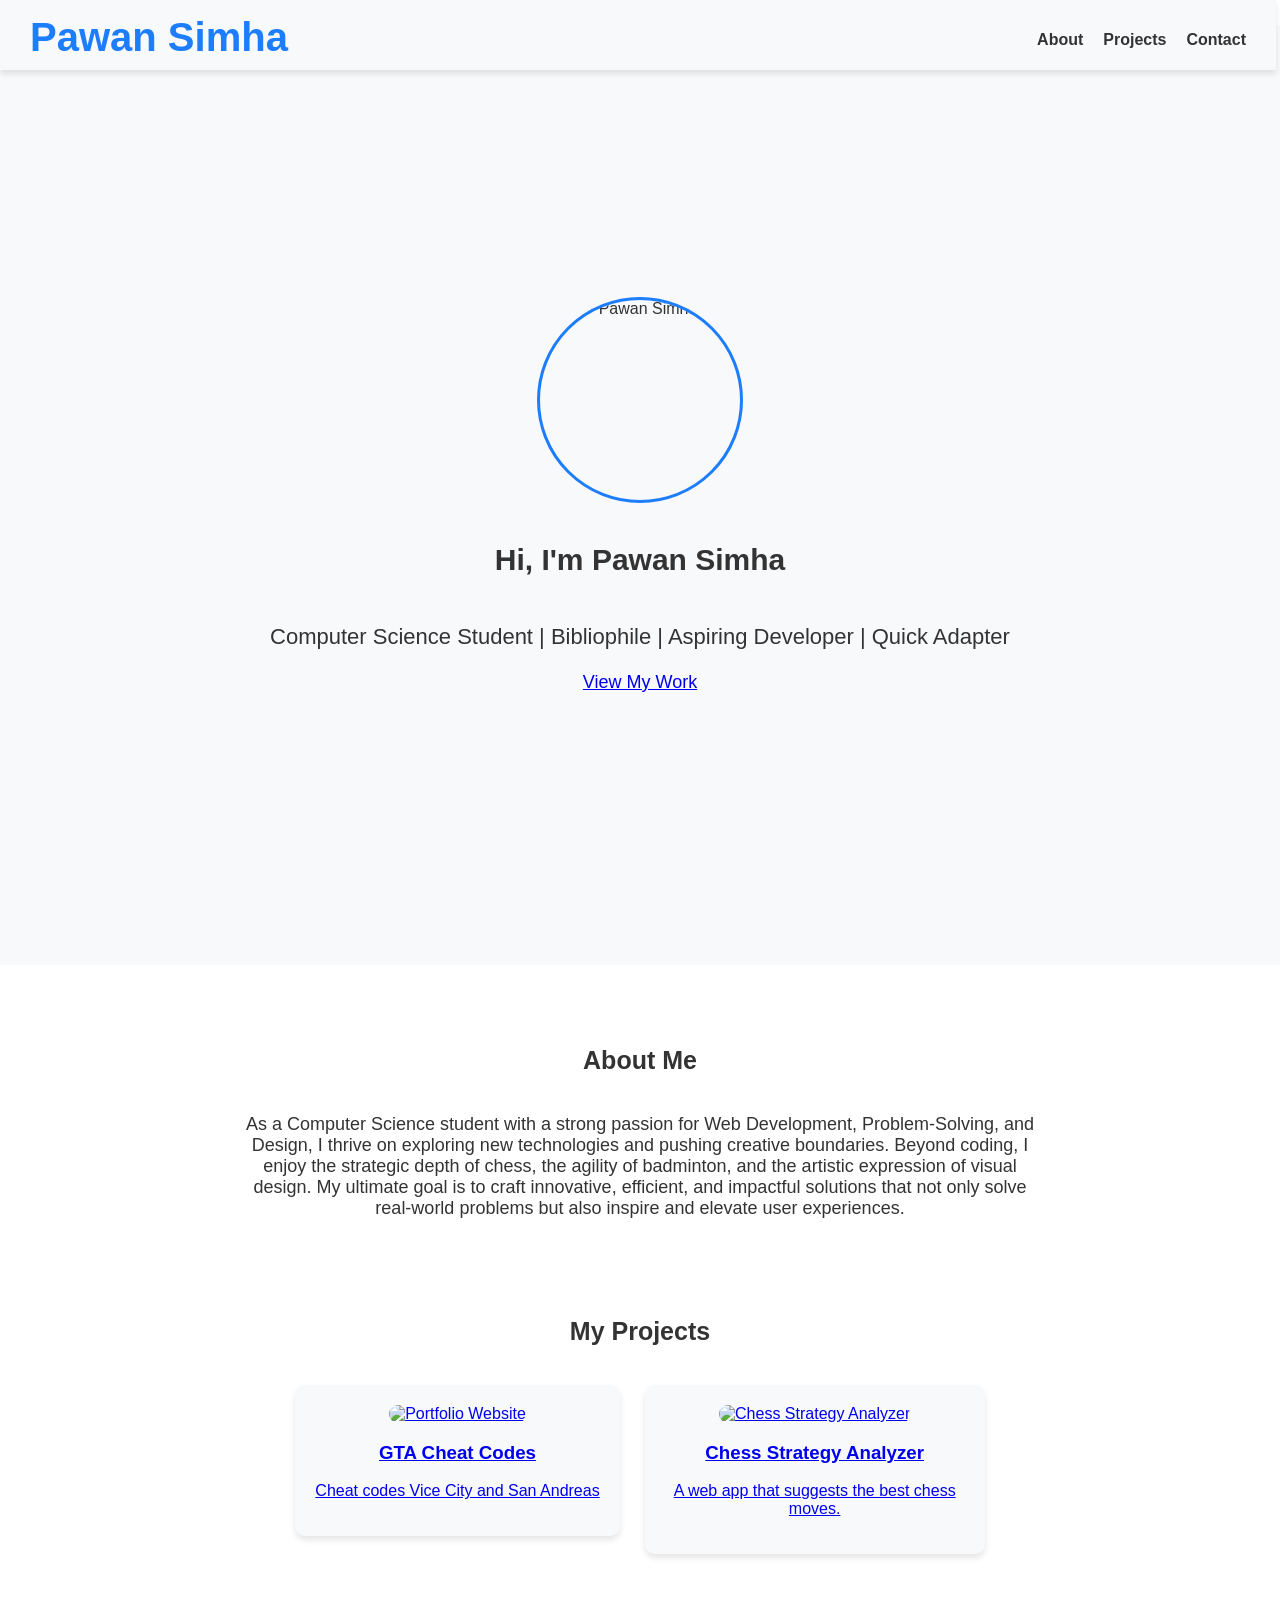
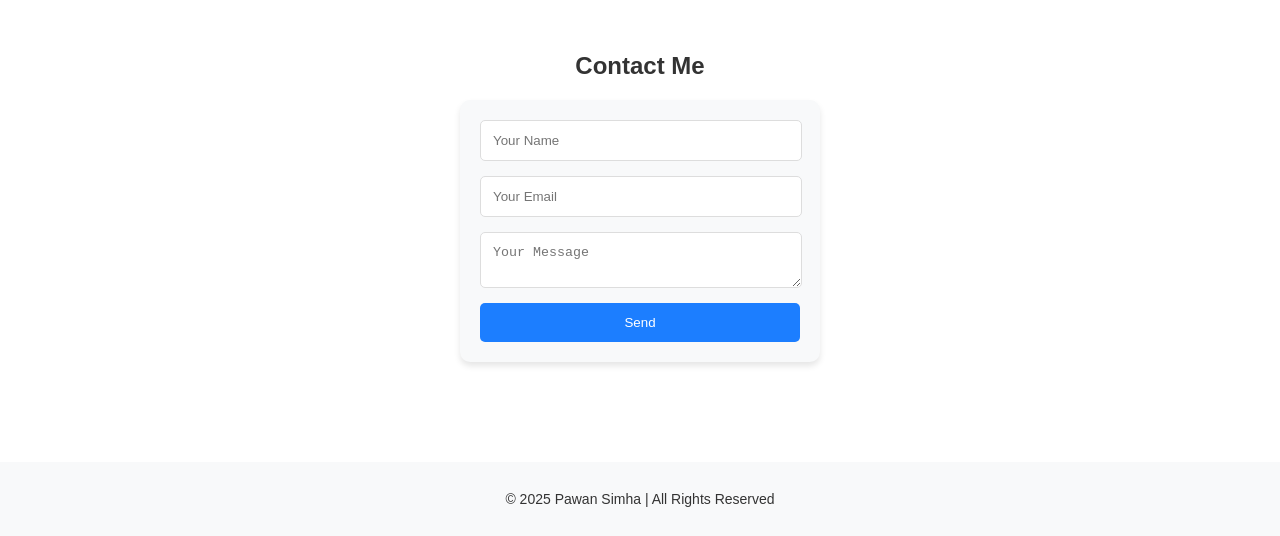
==== index.html @ 6314f767 "Add files via upload" ====
<!DOCTYPE html>
<html lang="en">
<head>
    <meta charset="UTF-8">
    <meta name="viewport" content="width=device-width, initial-scale=1.0">
    <title>Pawan Simha - Portfolio</title>
    <link rel="stylesheet" href="style.css">
    <script defer src="script.js"></script>
</head>
<body>

    <!-- Navigation Bar -->
    <header>
        <h1 style="font-size:40px">Pawan Simha</h1>
        <nav>
            <ul>
                <li><a href="#about">About</a></li>
                <li><a href="#projects">Projects</a></li>
                <li><a href="#contact">Contact</a></li>
            </ul>
        </nav>
    </header>

    <!-- Hero Section with Profile Photo -->
    <section id="hero">
        <img src="Pawan Simha.jpg" alt="Pawan Simha" class="profile-pic">
        <h2 style="font-size: 30px;">Hi, I'm <span class="typing-effect"></span></h2>
        <p  style="font-size: 22px;">Computer Science Student | Bibliophile | Aspiring Developer | Quick Adapter</p>
        <a href="#projects" class="btn" style="font-size:large">View My Work</a>
    </section>

    <!-- About Section -->
    <section id="about">
        <h2 style="font-size: 25px;">About Me</h2>
        <div class="about-content">
            <p style="text-align:center; font-size: 18px;">
                As a Computer Science student with a strong passion for Web Development,
                Problem-Solving, and Design, I thrive on exploring new technologies and pushing creative boundaries.
                Beyond coding, I enjoy the strategic depth of chess, the agility of badminton,
                and the artistic expression of visual design. My ultimate goal is to craft innovative, efficient,
                and impactful solutions that not only solve real-world problems but also inspire and elevate user experiences.
            </p>
        </div>
    </section>

    <!-- Projects Section -->
    <section id="projects">
        <h2 style="font-size: 25px;">My Projects</h2><br>
        <div class="project-grid">
            <a href="project-1.html">
                <div class="project-card">
                    <img src="project1.jpg" alt="Portfolio Website">
                    <h3>GTA Cheat Codes</h3>
                    <p>Cheat codes Vice City and San Andreas</p>
                </div>
            </a>

            <a href="project-2.html">
                <div class="project-card">
                    <img src="images/project2.jpg" alt="Chess Strategy Analyzer">
                    <h3>Chess Strategy Analyzer</h3>
                    <p>A web app that suggests the best chess moves.</p>
                </div>
            </a>
        </div>
    </section><br>

    <!-- Contact Section -->
   <!-- Contact Section -->
    <section id="contact">
        <h2>Contact Me</h2>
        <form action="https://formsubmit.co/iampawansimha.2004@gmail.com" method="POST">
            <input type="text" name="name" placeholder="Your Name" required>
            <input type="email" name="email" placeholder="Your Email" required>
            <textarea name="message" placeholder="Your Message" required></textarea>
            <button type="submit">Send</button>
        </form>
    </section>

    <!-- Footer -->
    <footer>
        <p>© 2025 Pawan Simha | All Rights Reserved</p>
    </footer>

</body>
</html>
---- style.css ----
/* Global Styles */
body {
    font-family: Arial, sans-serif;
    margin: 0;
    padding: 0;
    padding-top: 25px;
    text-align: center;
    background: #ffffff;
    color: #333;
    overflow-x: hidden;
}

/* Navigation Bar */
header {
    display: flex;
    justify-content: space-between;
    padding: 15px 30px;
    background: #f8f9fa;
    position: fixed;
    width: 95%;
    top: 0;
    z-index: 1000;
    height: 40px;
    box-shadow: 0px 4px 6px rgba(0, 0, 0, 0.1);
}

header h1 {
    margin: 0;
    color: #1c7eff;
    font-size: 24px;
}

nav ul {
    list-style: none;
    display: flex;
    gap: 20px;
}

nav ul li a {
    color: #333;
    text-decoration: none;
    font-weight: bold;
    transition: color 0.3s;
}

nav ul li a:hover {
    color: #1c7eff;
}

/* Hero Section */
#hero {
    height: 100vh;
    display: flex;
    flex-direction: column;
    justify-content: center;
    align-items: center;
    background: #f8f9fa;
    color: #333;
    padding: 20px;
}

.profile-pic {
    width: 200px;
    height: 200px;
    border-radius: 50%;
    object-fit: cover;
    border: 3px solid #1c7eff;
    margin-bottom: 15px;
}

/* About Section */
#about {
    padding: 60px 20px;
    background: #ffffff;
}

.about-content {
    display: flex;
    align-items: center;
    justify-content: center;
    gap: 10px;
    max-width: 800px;
    margin: auto;
    text-align: left;
}

.about-pic {
    width: 140px;
    height: 140px;
    border-radius: 50%;
    object-fit: cover;
    border: 2px solid #1c7eff;
}

/* Projects Section */
.project-grid {
    display: flex;
    justify-content: center;
    gap: 25px;
    flex-wrap: wrap;
}

.project-card {
    background: #f8f9fa;
    padding: 20px;
    border-radius: 10px;
    box-shadow: 0px 4px 6px rgba(0, 0, 0, 0.1);
    transition: transform 0.3s ease;
    max-width: 300px;
}

.project-card:hover {
    transform: scale(1.05);
}

/* Contact Form */
#contact {
    padding: 60px 20px;
    background: #ffffff;
}

form {
    display: flex;
    flex-direction: column;
    gap: 15px;
    width: 320px;
    margin: auto;
    background: #f8f9fa;
    padding: 20px;
    border-radius: 10px;
    box-shadow: 0px 4px 6px rgba(0, 0, 0, 0.1);
    max-width: 100%;
}

input, textarea {
    padding: 12px;
    border: 1px solid #ddd;
    border-radius: 5px;
    width: calc(100% - 24px);
}

button {
    padding: 12px;
    background: #1c7eff;
    color: white;
    border: none;
    border-radius: 5px;
    cursor: pointer;
    transition: background 0.3s;
}

button:hover {
    background: #155ab6;
}

/* Footer */
footer {
    background: #f8f9fa;
    color: #333;
    padding: 15px;
    margin-top: 40px;
    text-align: center;
    font-size: 14px;
}
img {
    border-radius: 10px; /* Makes the image circular */
    width: 160px; /* Ensure width and height are equal for a perfect circle */
    height: 80px;
    object-fit: cover; /* Ensures the image covers the space without distortion */
}
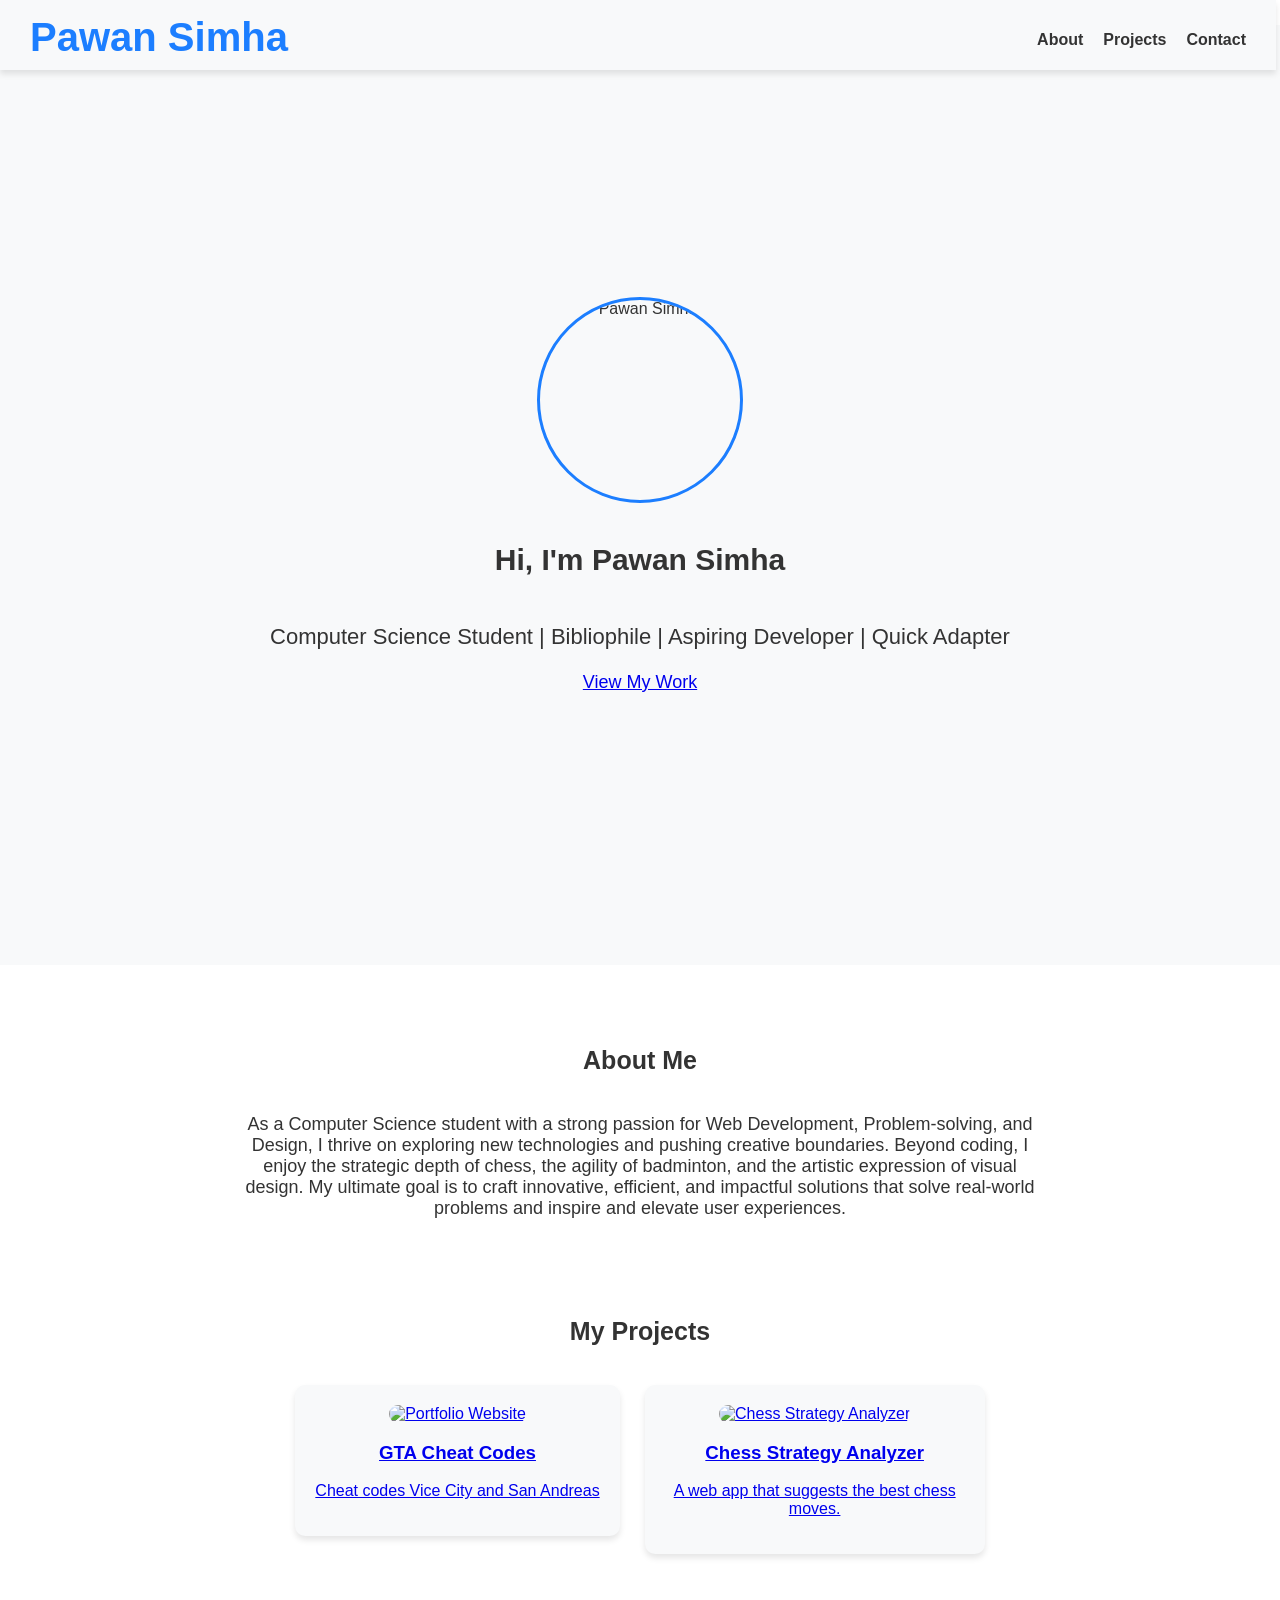
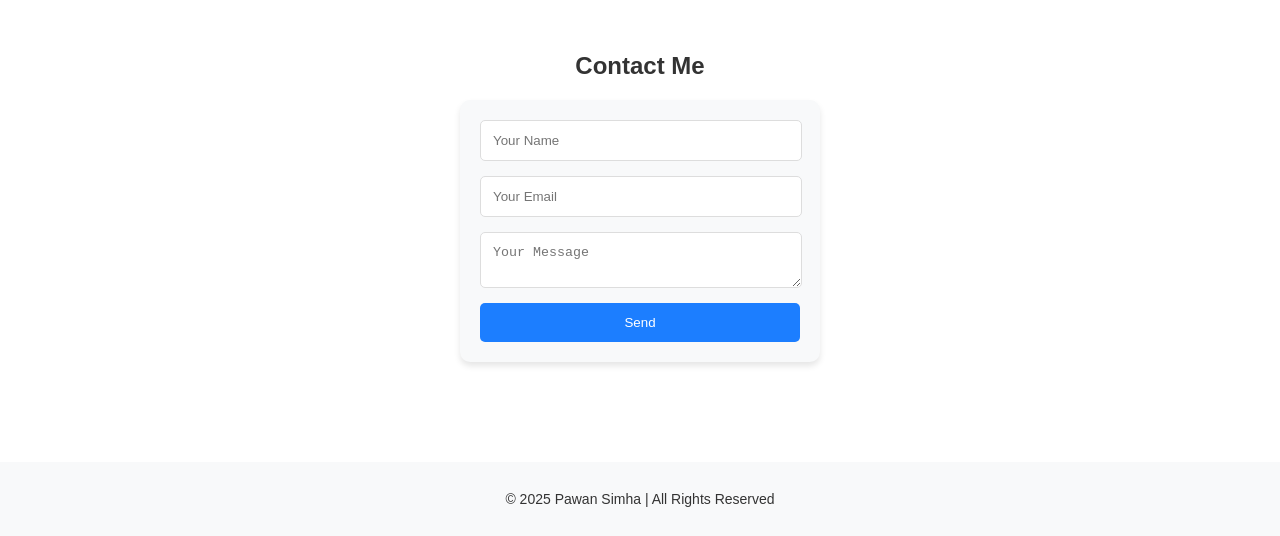
==== commit 42e15998: "Update index.html" ====
--- a/index.html
+++ b/index.html
@@ -35,10 +35,10 @@
         <div class="about-content">
             <p style="text-align:center; font-size: 18px;">
                 As a Computer Science student with a strong passion for Web Development,
-                Problem-Solving, and Design, I thrive on exploring new technologies and pushing creative boundaries.
+                Problem-solving, and Design, I thrive on exploring new technologies and pushing creative boundaries.
                 Beyond coding, I enjoy the strategic depth of chess, the agility of badminton,
                 and the artistic expression of visual design. My ultimate goal is to craft innovative, efficient,
-                and impactful solutions that not only solve real-world problems but also inspire and elevate user experiences.
+                and impactful solutions that solve real-world problems and inspire and elevate user experiences.
             </p>
         </div>
     </section>
@@ -47,15 +47,15 @@
     <section id="projects">
         <h2 style="font-size: 25px;">My Projects</h2><br>
         <div class="project-grid">
-            <a href="project-1.html">
+            <a href="project 1.html">
                 <div class="project-card">
-                    <img src="project1.jpg" alt="Portfolio Website">
+                    <img src="images/project1.jpg" alt="Portfolio Website">
                     <h3>GTA Cheat Codes</h3>
                     <p>Cheat codes Vice City and San Andreas</p>
                 </div>
             </a>
 
-            <a href="project-2.html">
+            <a href="project 2.html">
                 <div class="project-card">
                     <img src="images/project2.jpg" alt="Chess Strategy Analyzer">
                     <h3>Chess Strategy Analyzer</h3>
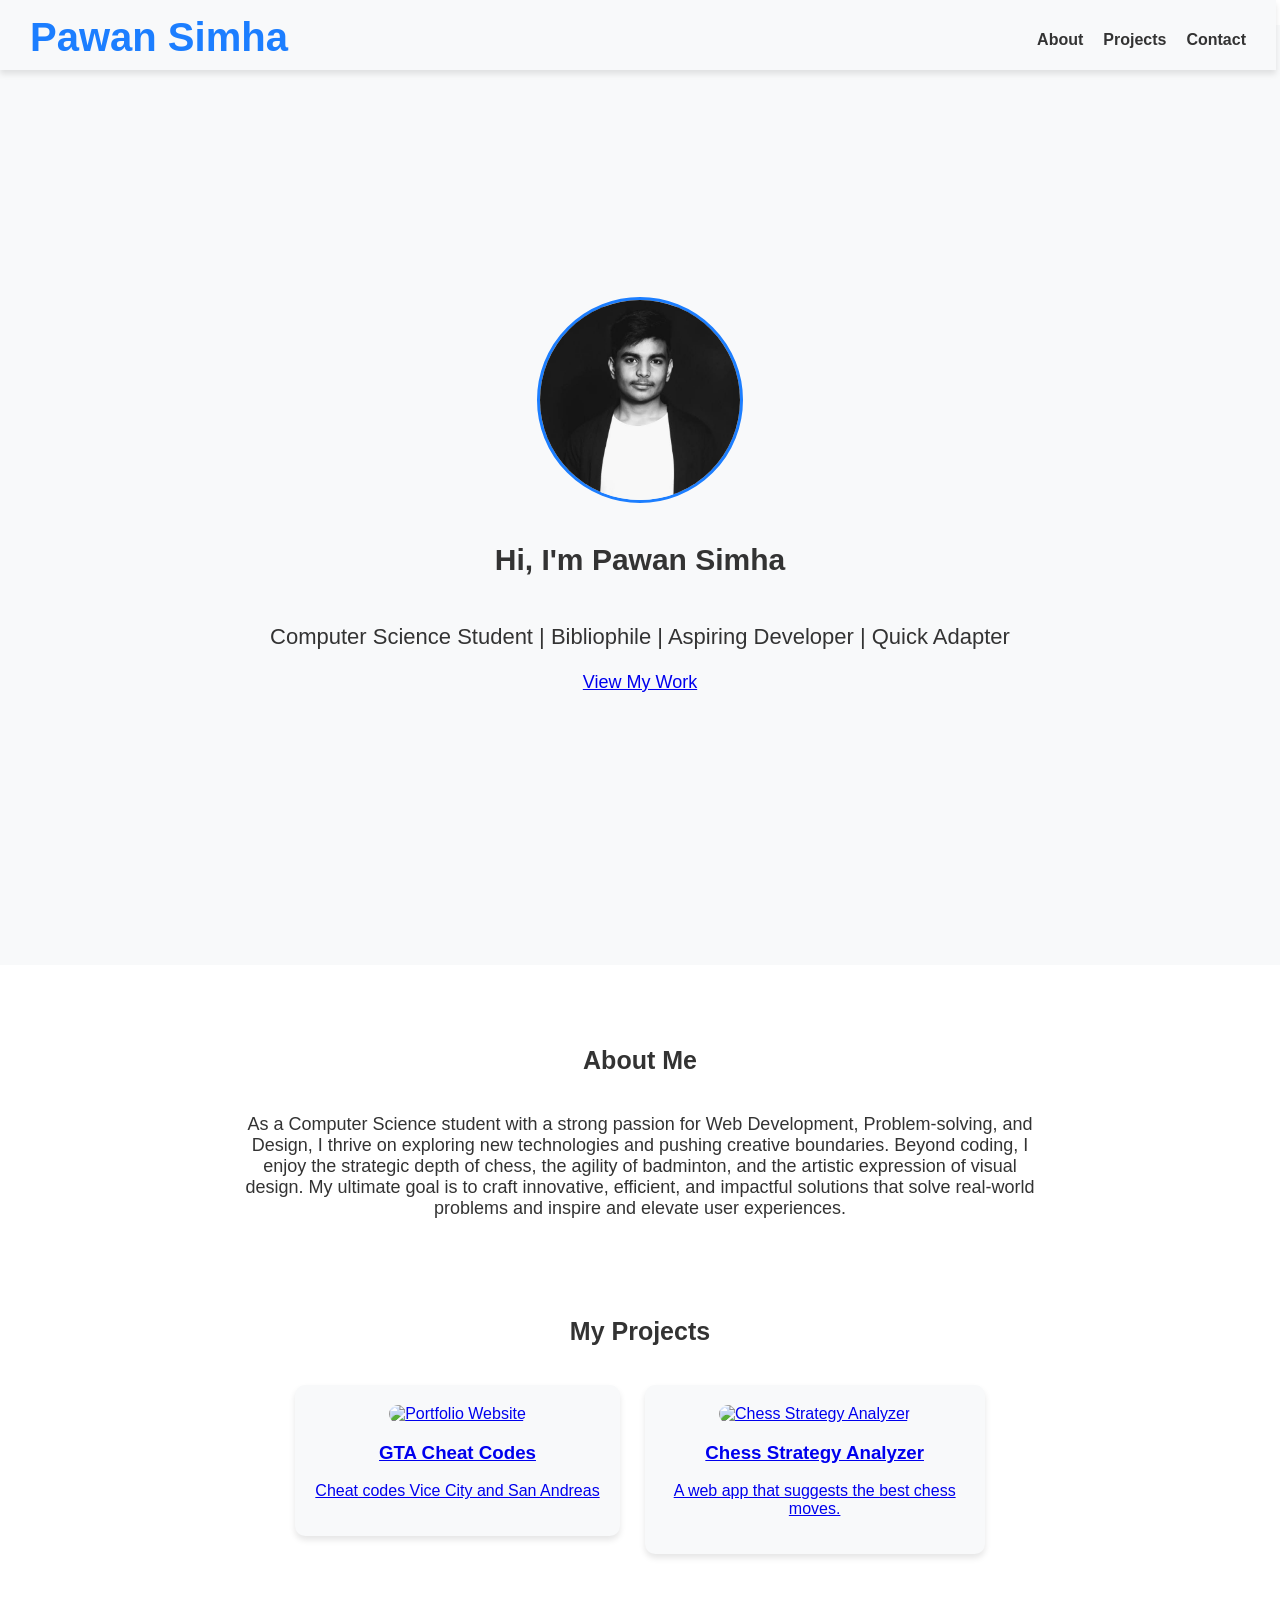
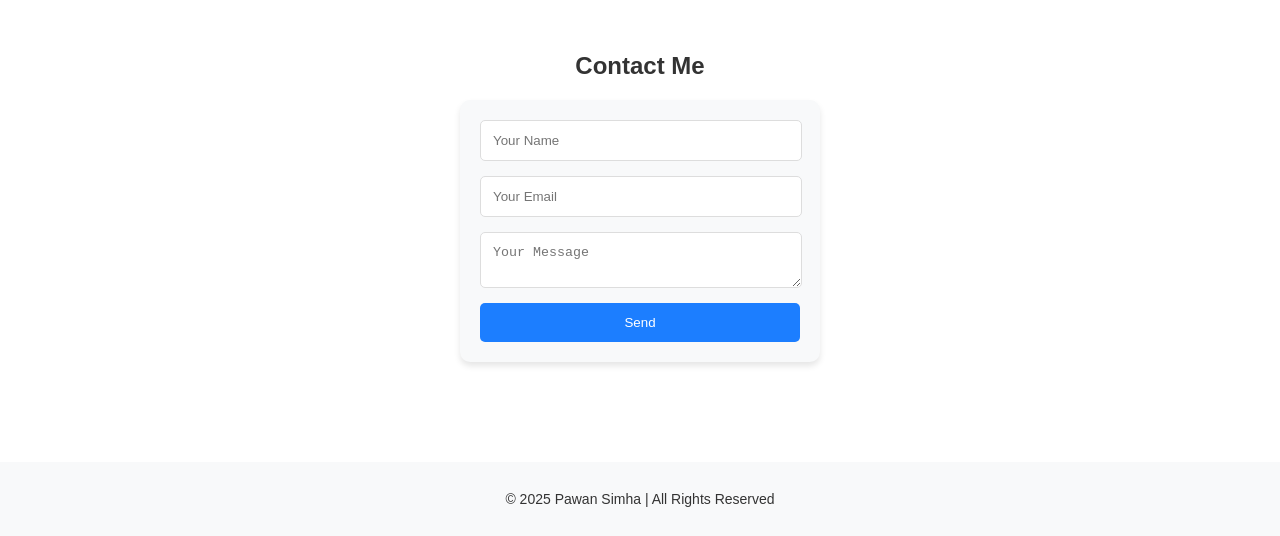
==== commit 94baa661: "Update index.html" ====
--- a/index.html
+++ b/index.html
@@ -23,7 +23,7 @@
 
     <!-- Hero Section with Profile Photo -->
     <section id="hero">
-        <img src="Pawan Simha.jpg" alt="Pawan Simha" class="profile-pic">
+        <img src="images/Pawan Simha.jpg" alt="Pawan Simha" class="profile-pic">
         <h2 style="font-size: 30px;">Hi, I'm <span class="typing-effect"></span></h2>
         <p  style="font-size: 22px;">Computer Science Student | Bibliophile | Aspiring Developer | Quick Adapter</p>
         <a href="#projects" class="btn" style="font-size:large">View My Work</a>
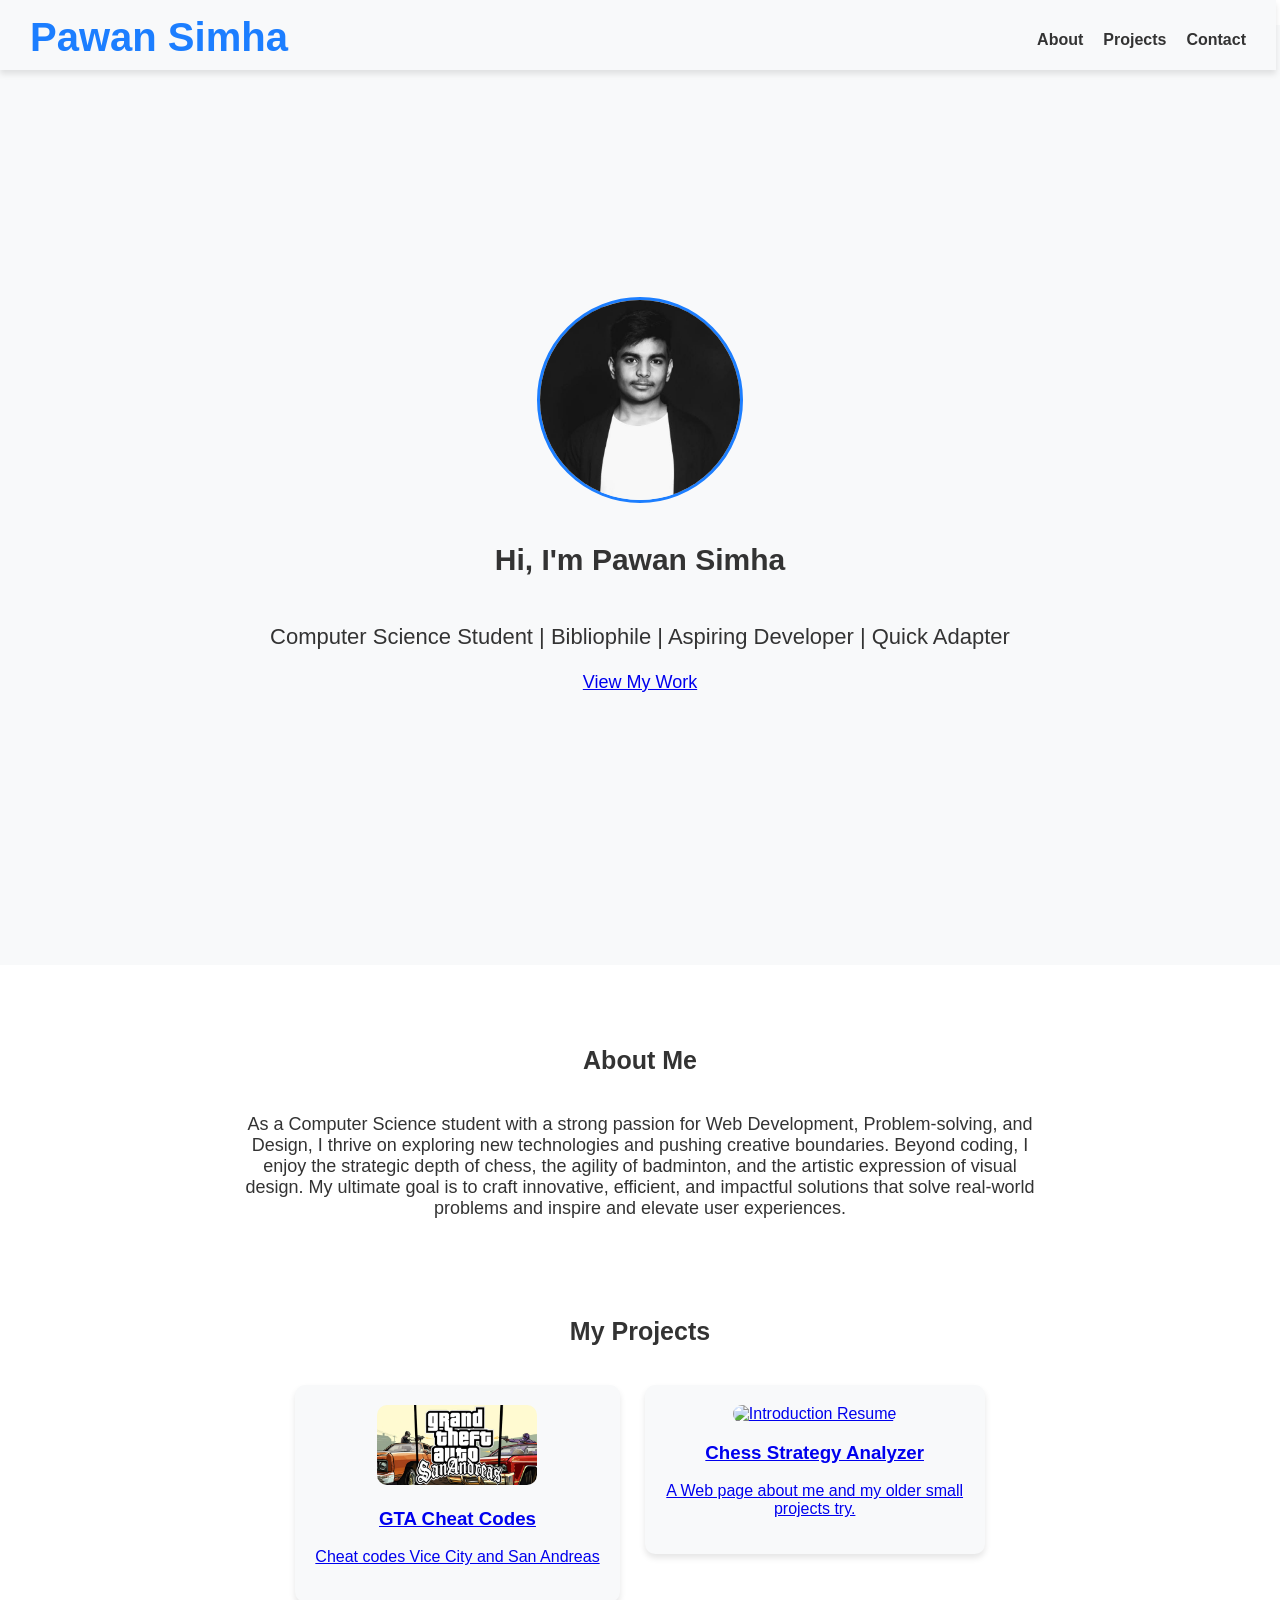
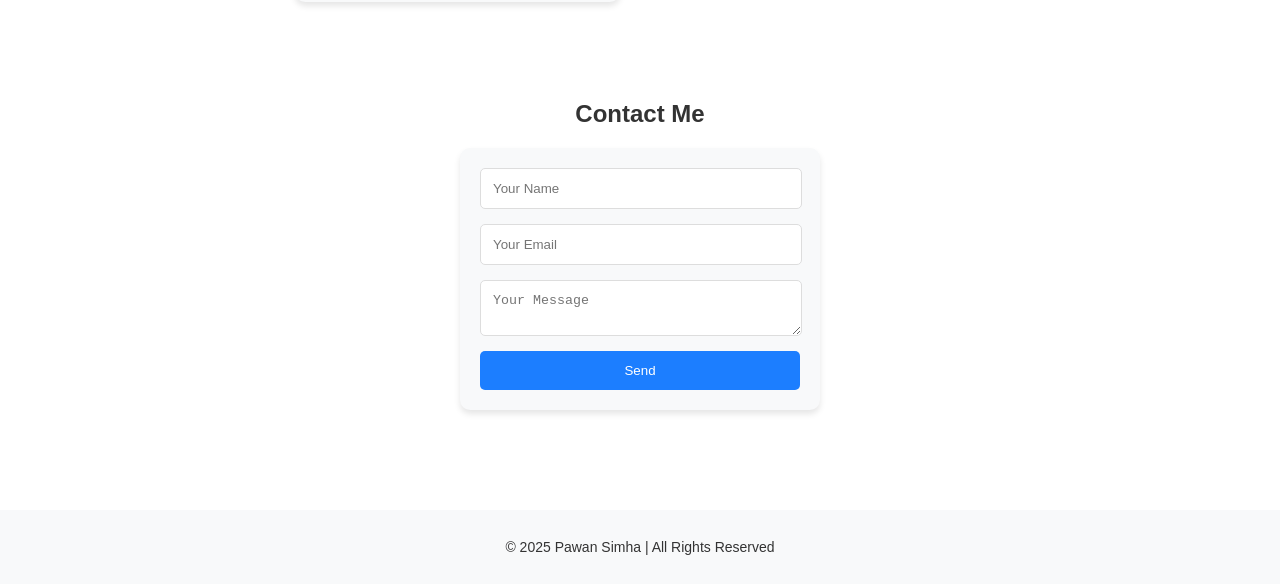
==== commit e71de1bd: "Update index.html" ====
--- a/index.html
+++ b/index.html
@@ -57,9 +57,9 @@
 
             <a href="project 2.html">
                 <div class="project-card">
-                    <img src="images/project2.jpg" alt="Chess Strategy Analyzer">
+                    <img src="images/project2.jpg" alt="Introduction Resume">
                     <h3>Chess Strategy Analyzer</h3>
-                    <p>A web app that suggests the best chess moves.</p>
+                    <p>A Web page about me and my older small projects try.</p>
                 </div>
             </a>
         </div>
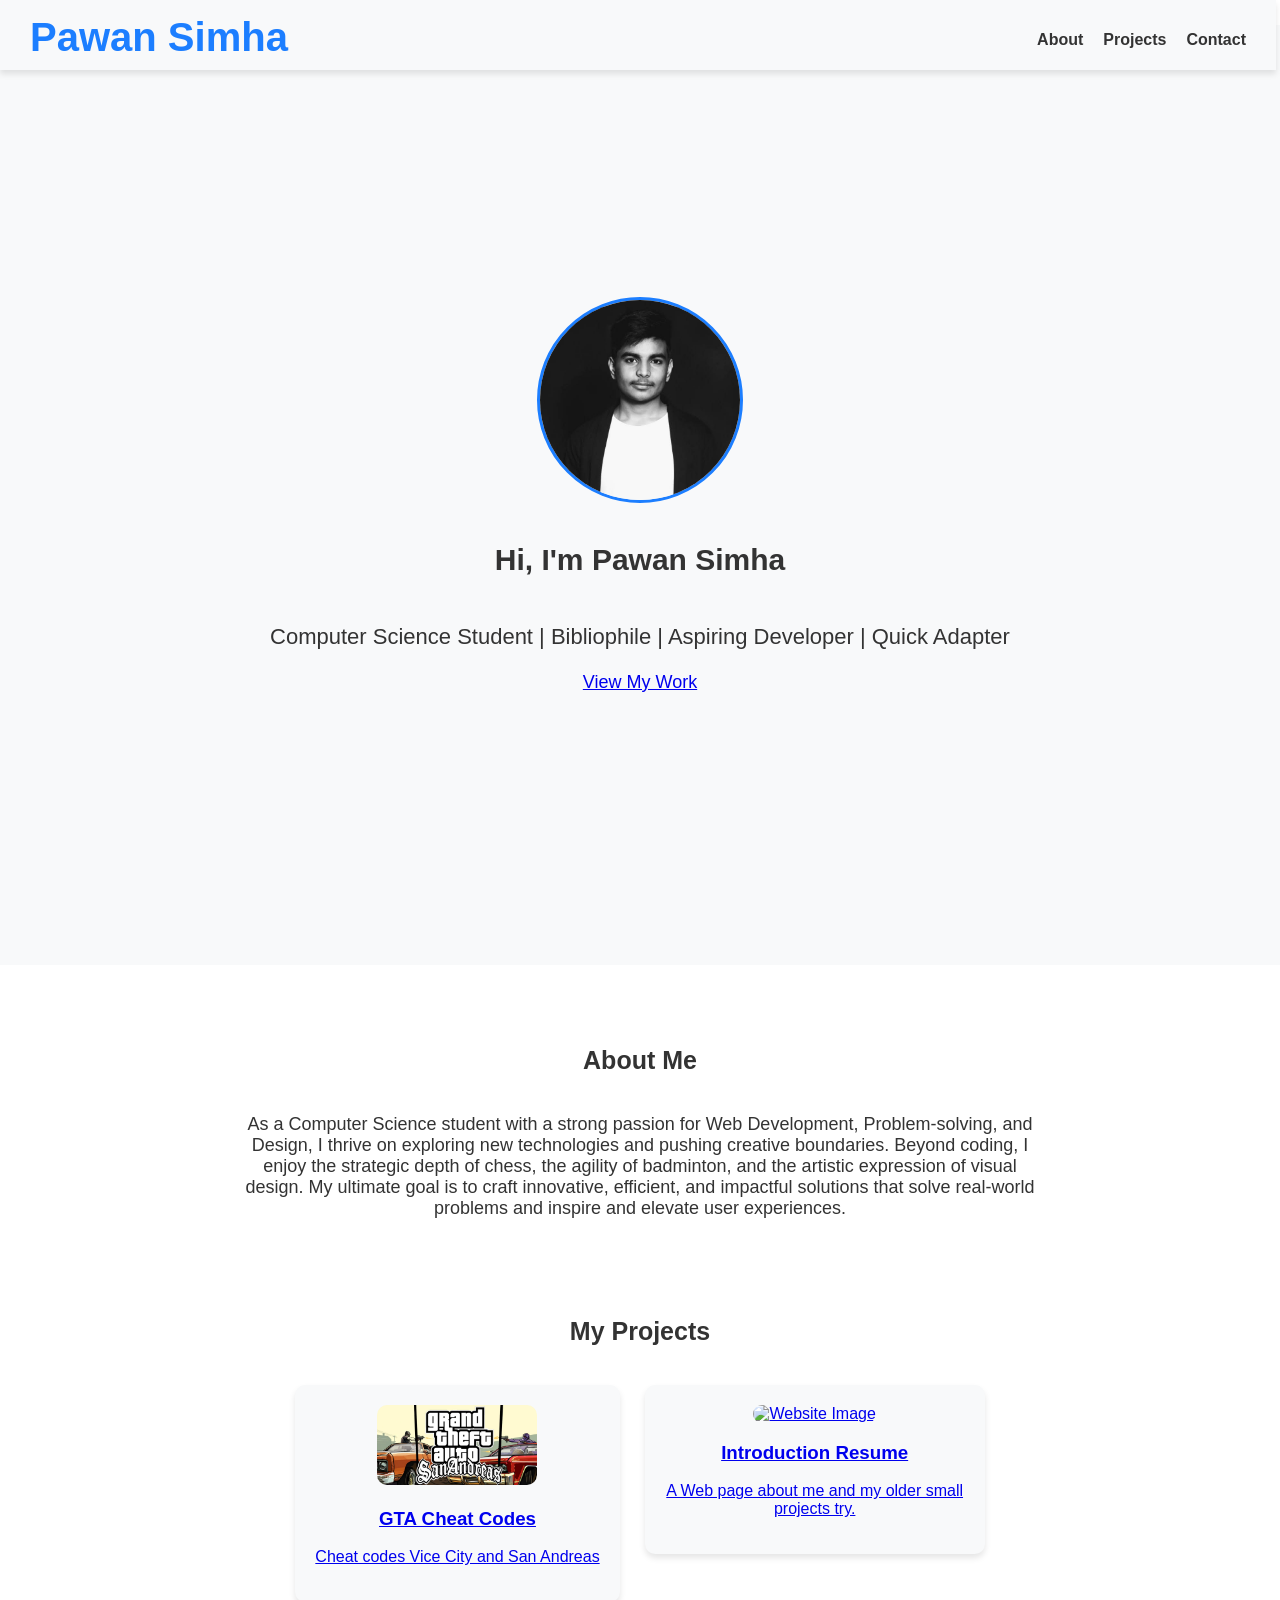
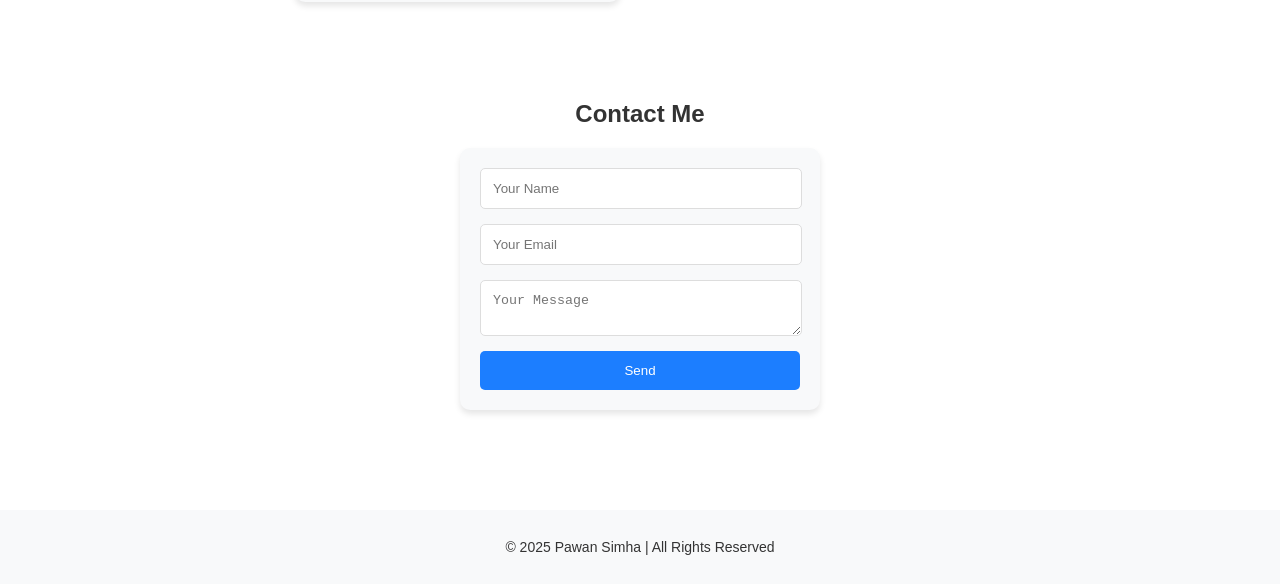
==== commit 350e5d97: "Update index.html" ====
--- a/index.html
+++ b/index.html
@@ -49,7 +49,7 @@
         <div class="project-grid">
             <a href="project 1.html">
                 <div class="project-card">
-                    <img src="images/project1.jpg" alt="Portfolio Website">
+                    <img src="images/project1.jpg" alt="Website Image">
                     <h3>GTA Cheat Codes</h3>
                     <p>Cheat codes Vice City and San Andreas</p>
                 </div>
@@ -57,8 +57,8 @@
 
             <a href="project 2.html">
                 <div class="project-card">
-                    <img src="images/project2.jpg" alt="Introduction Resume">
-                    <h3>Chess Strategy Analyzer</h3>
+                    <img src="images/project2.jpg" alt="Website Image">
+                    <h3>Introduction Resume</h3>
                     <p>A Web page about me and my older small projects try.</p>
                 </div>
             </a>
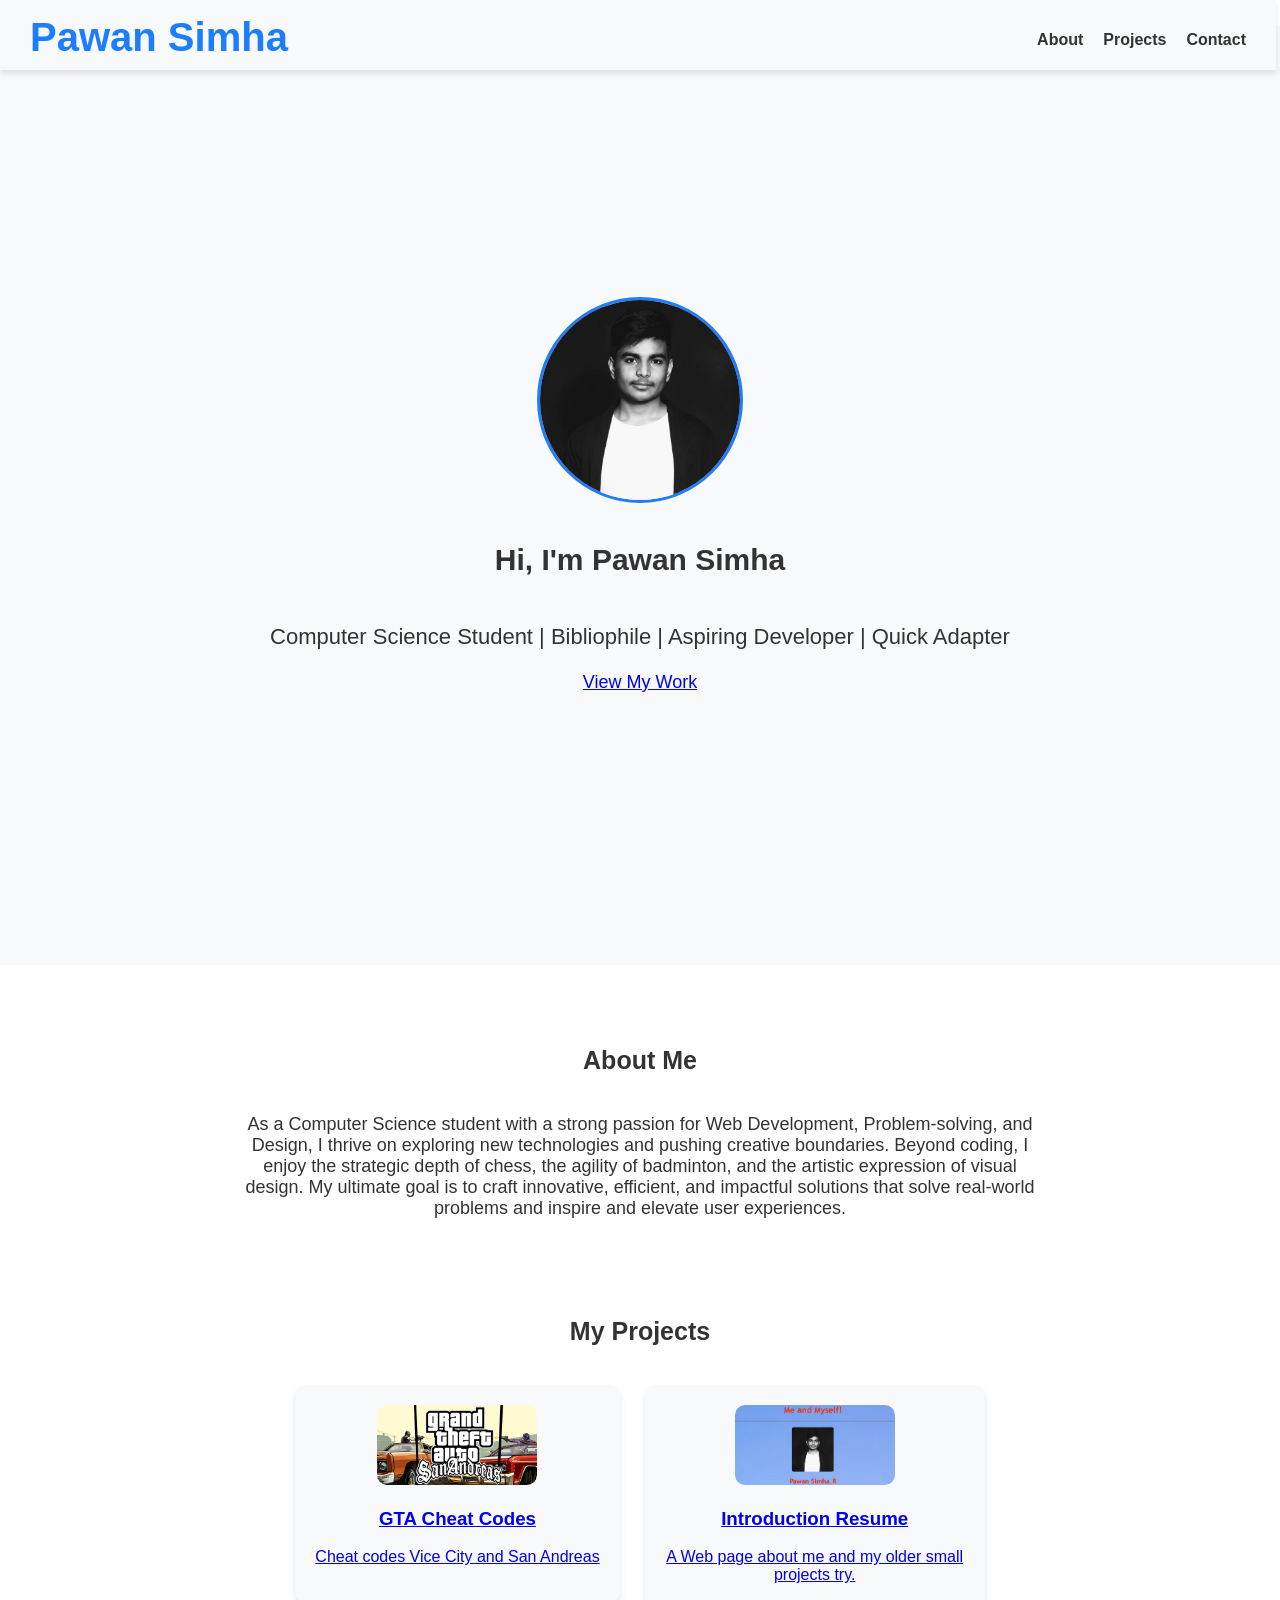
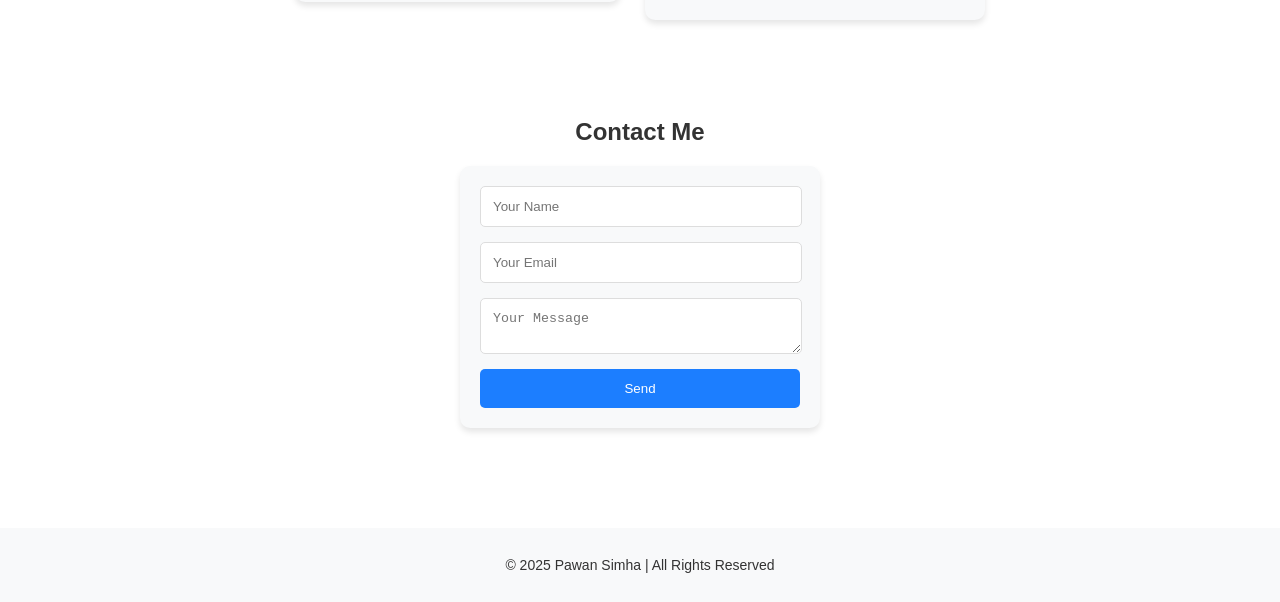
==== commit 3fd2a2f5: "Update index.html" ====
--- a/index.html
+++ b/index.html
@@ -69,7 +69,7 @@
    <!-- Contact Section -->
     <section id="contact">
         <h2>Contact Me</h2>
-        <form action="https://formsubmit.co/iampawansimha.2004@gmail.com" method="POST">
+        <form action="https://formsubmit.co/faadef3fcdbfe54db59ee2c1ff9a7882" method="POST">
             <input type="text" name="name" placeholder="Your Name" required>
             <input type="email" name="email" placeholder="Your Email" required>
             <textarea name="message" placeholder="Your Message" required></textarea>
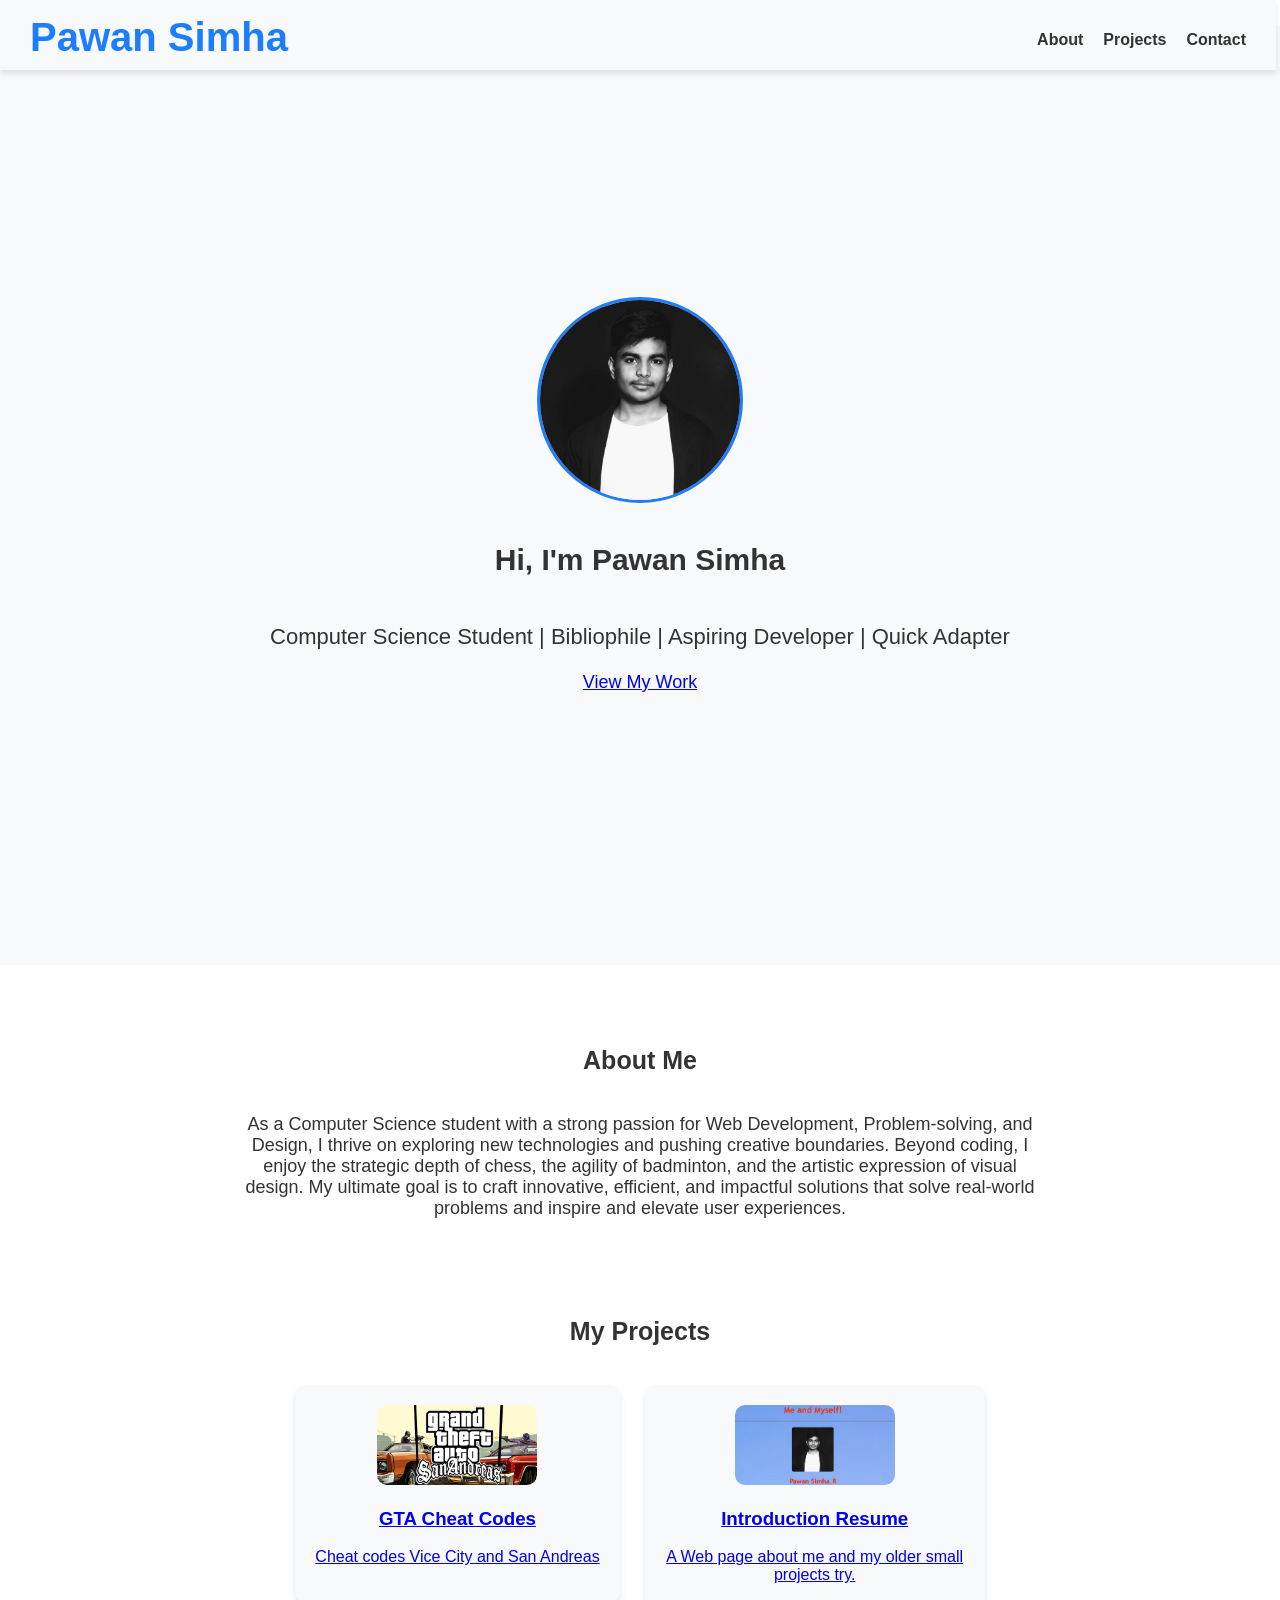
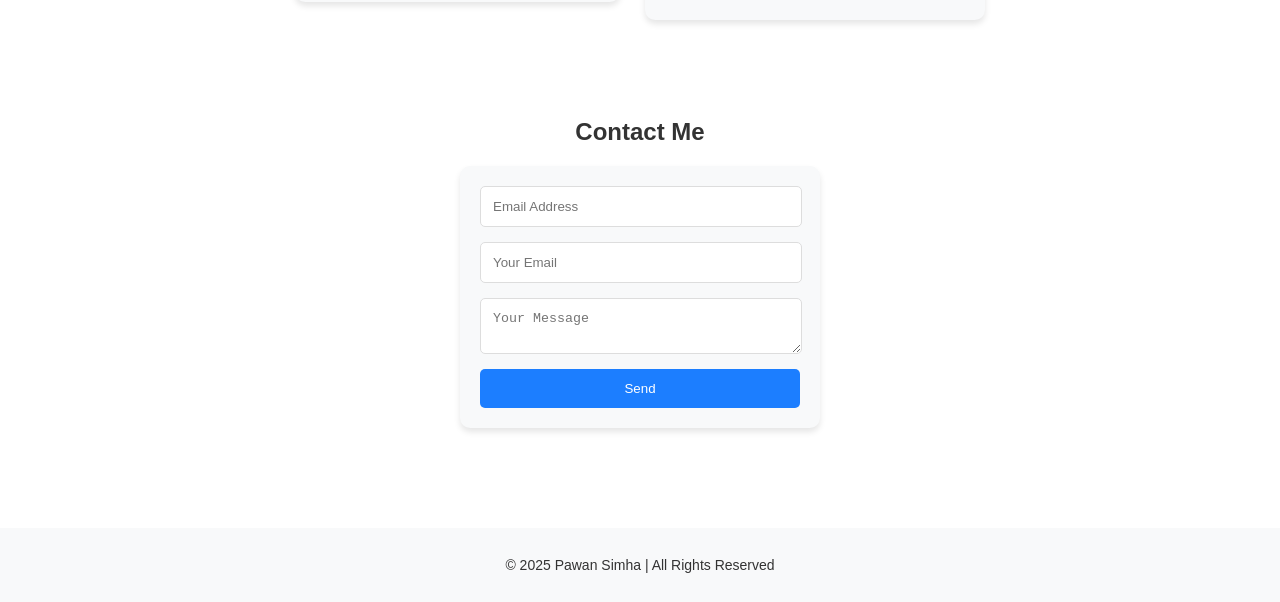
==== commit 3192b4e9: "Update index.html" ====
--- a/index.html
+++ b/index.html
@@ -70,7 +70,7 @@
     <section id="contact">
         <h2>Contact Me</h2>
         <form action="https://formsubmit.co/faadef3fcdbfe54db59ee2c1ff9a7882" method="POST">
-            <input type="text" name="name" placeholder="Your Name" required>
+           <input type="text" name="name" placeholder="Email Address" required>
             <input type="email" name="email" placeholder="Your Email" required>
             <textarea name="message" placeholder="Your Message" required></textarea>
             <button type="submit">Send</button>
